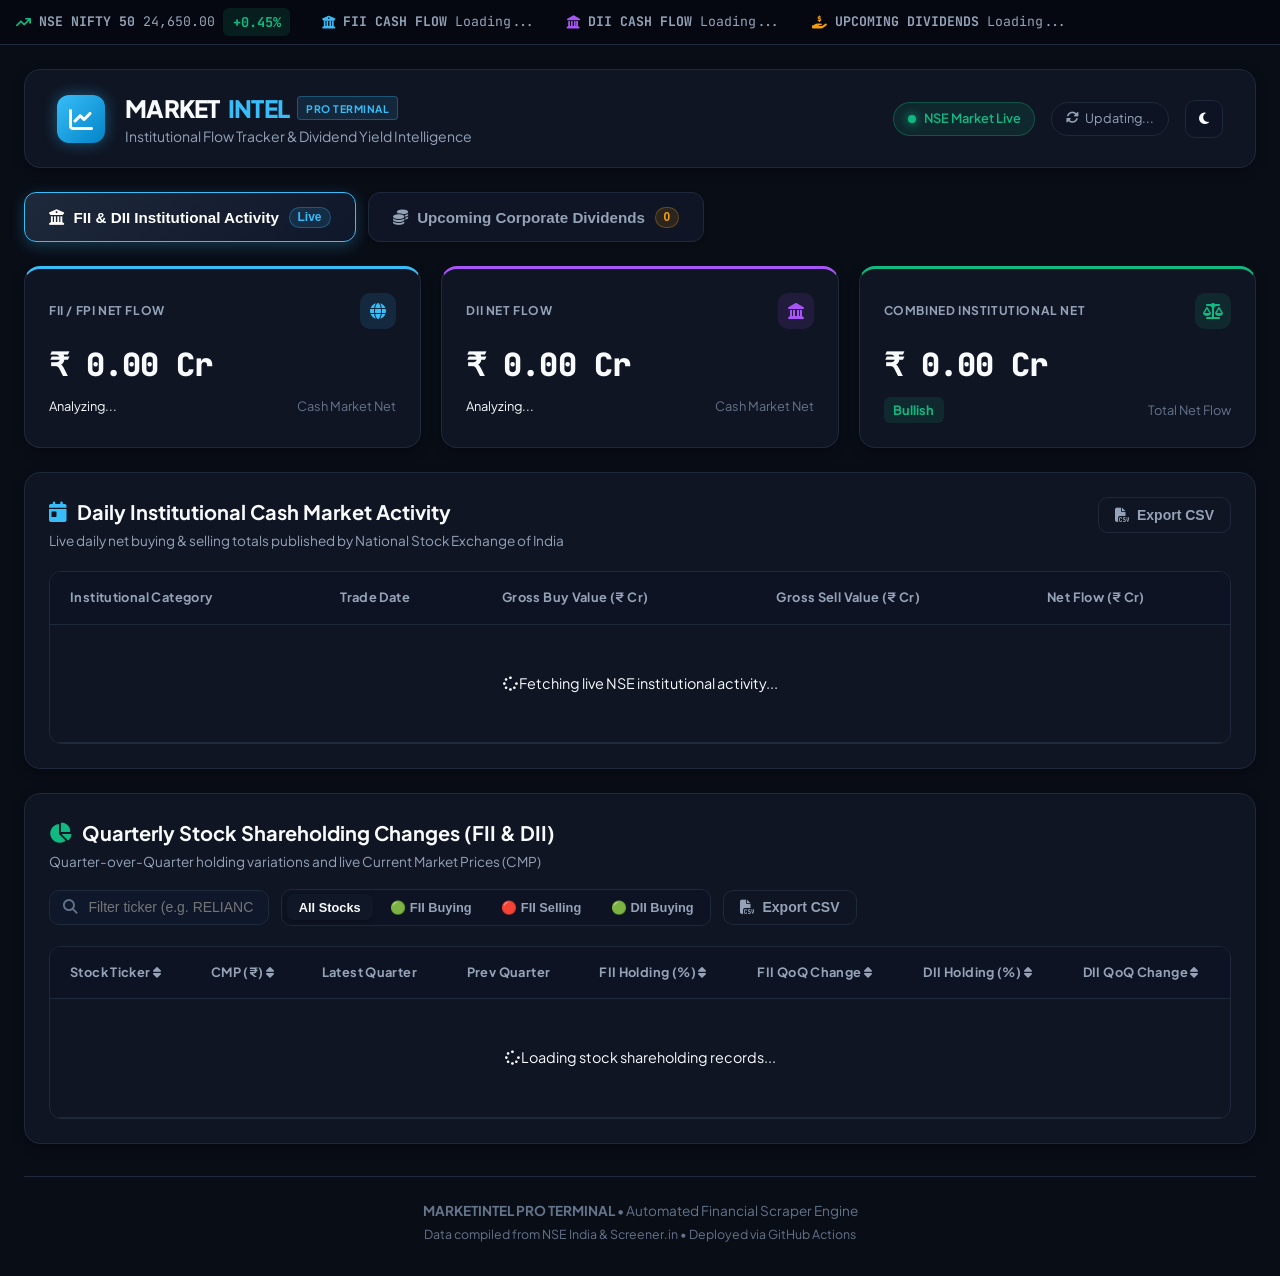
==== src/web/index.html @ 1857e396 "Initial commit: Indian Market Financial Intelligence Framework" ====
<!DOCTYPE html>
<html lang="en" data-theme="dark">
<head>
  <meta charset="UTF-8">
  <meta name="viewport" content="width=device-width, initial-scale=1.0">
  <title>Indian Market Intelligence | Professional Institutional & Dividend Terminal</title>
  <meta name="description" content="Institutional Market Flow (FII/DII) & Corporate Dividend Intelligence Platform for Indian Equities (NSE).">
  
  <!-- Premium Fonts: Plus Jakarta Sans & JetBrains Mono -->
  <link rel="preconnect" href="https://fonts.googleapis.com">
  <link rel="preconnect" href="https://fonts.gstatic.com" crossorigin>
  <link href="https://fonts.googleapis.com/css2?family=JetBrains+Mono:wght@400;500;600;700&family=Plus+Jakarta+Sans:wght@400;500;600;700;800&display=swap" rel="stylesheet">
  
  <!-- FontAwesome 6 Pro icons -->
  <link rel="stylesheet" href="https://cdnjs.cloudflare.com/ajax/libs/font-awesome/6.5.1/css/all.min.css">
  
  <link rel="stylesheet" href="styles.css">
</head>
<body>
  <div class="app-shell">
    
    <!-- Top Live Ticker Bar -->
    <div class="ticker-bar">
      <div class="ticker-content" id="ticker-marquee">
        <span class="ticker-item"><i class="fa-solid fa-arrow-trend-up text-emerald"></i> <strong>NSE NIFTY 50</strong> 24,650.00 <span class="badge-emerald">+0.45%</span></span>
        <span class="ticker-item"><i class="fa-solid fa-building-columns text-cyan"></i> <strong>FII CASH FLOW</strong> <span id="ticker-fii">Loading...</span></span>
        <span class="ticker-item"><i class="fa-solid fa-landmark text-purple"></i> <strong>DII CASH FLOW</strong> <span id="ticker-dii">Loading...</span></span>
        <span class="ticker-item"><i class="fa-solid fa-hand-holding-dollar text-amber"></i> <strong>UPCOMING DIVIDENDS</strong> <span id="ticker-div">Loading...</span></span>
      </div>
    </div>

    <!-- Main Navigation Header -->
    <header class="main-header">
      <div class="brand-section">
        <div class="brand-logo">
          <i class="fa-solid fa-chart-line"></i>
        </div>
        <div>
          <div class="brand-title">
            MARKET<span>INTEL</span>
            <span class="pro-tag">PRO TERMINAL</span>
          </div>
          <p class="brand-sub">Institutional Flow Tracker & Dividend Yield Intelligence</p>
        </div>
      </div>

      <div class="header-actions">
        <div class="status-indicator">
          <span class="pulse-dot"></span>
          <span id="market-status-text">NSE Market Live</span>
        </div>
        <div class="last-sync" id="last-sync-badge">
          <i class="fa-solid fa-rotate"></i> <span id="last-updated">Updating...</span>
        </div>
        <button class="theme-toggle-btn" onclick="toggleTheme()" title="Toggle Dark/Light Mode">
          <i class="fa-solid fa-moon" id="theme-icon"></i>
        </button>
      </div>
    </header>

    <!-- Navigation Tabs -->
    <nav class="nav-tabs">
      <button class="tab-btn active" id="tab-fii-btn" onclick="switchTab('fii')">
        <i class="fa-solid fa-building-columns"></i>
        <span>FII & DII Institutional Activity</span>
        <span class="tab-badge" id="fii-count-badge">Live</span>
      </button>
      <button class="tab-btn" id="tab-div-btn" onclick="switchTab('dividends')">
        <i class="fa-solid fa-coins"></i>
        <span>Upcoming Corporate Dividends</span>
        <span class="tab-badge badge-amber" id="div-count-badge">0</span>
      </button>
    </nav>

    <!-- TAB 1: FII & DII INSTITUTIONAL ACTIVITY -->
    <main id="tab-fii" class="tab-pane active">
      
      <!-- Metrics Overview Cards -->
      <section class="metrics-row">
        <div class="pro-card metric-card border-cyan">
          <div class="metric-head">
            <span class="metric-label">FII / FPI NET FLOW</span>
            <div class="icon-circle icon-cyan"><i class="fa-solid fa-globe"></i></div>
          </div>
          <div class="metric-amount" id="fii-net-val">₹ 0.00 Cr</div>
          <div class="metric-footer">
            <span class="sentiment-tag" id="fii-sentiment">Analyzing...</span>
            <span class="text-muted">Cash Market Net</span>
          </div>
        </div>

        <div class="pro-card metric-card border-purple">
          <div class="metric-head">
            <span class="metric-label">DII NET FLOW</span>
            <div class="icon-circle icon-purple"><i class="fa-solid fa-landmark"></i></div>
          </div>
          <div class="metric-amount" id="dii-net-val">₹ 0.00 Cr</div>
          <div class="metric-footer">
            <span class="sentiment-tag" id="dii-sentiment">Analyzing...</span>
            <span class="text-muted">Cash Market Net</span>
          </div>
        </div>

        <div class="pro-card metric-card border-emerald">
          <div class="metric-head">
            <span class="metric-label">COMBINED INSTITUTIONAL NET</span>
            <div class="icon-circle icon-emerald"><i class="fa-solid fa-scale-balanced"></i></div>
          </div>
          <div class="metric-amount" id="total-flow-val">₹ 0.00 Cr</div>
          <div class="metric-footer">
            <span class="sentiment-badge" id="market-sentiment-badge">Bullish</span>
            <span class="text-muted">Total Net Flow</span>
          </div>
        </div>
      </section>

      <!-- Daily Activity Table Card -->
      <section class="pro-card section-card">
        <div class="card-header">
          <div>
            <h2 class="card-title"><i class="fa-solid fa-calendar-day text-cyan"></i> Daily Institutional Cash Market Activity</h2>
            <p class="card-subtitle">Live daily net buying & selling totals published by National Stock Exchange of India</p>
          </div>
          <button class="btn btn-outline" onclick="exportTableToCSV('daily-table', 'daily_fii_dii_flows.csv')">
            <i class="fa-solid fa-file-csv"></i> Export CSV
          </button>
        </div>
        <div class="table-container">
          <table id="daily-table" class="pro-table">
            <thead>
              <tr>
                <th>Institutional Category</th>
                <th>Trade Date</th>
                <th>Gross Buy Value (₹ Cr)</th>
                <th>Gross Sell Value (₹ Cr)</th>
                <th>Net Flow (₹ Cr)</th>
              </tr>
            </thead>
            <tbody id="daily-table-body">
              <tr><td colspan="5" class="loading-state"><i class="fa-solid fa-spinner fa-spin"></i> Fetching live NSE institutional activity...</td></tr>
            </tbody>
          </table>
        </div>
      </section>

      <!-- Stock Shareholding QoQ Table Card -->
      <section class="pro-card section-card">
        <div class="card-header flex-header">
          <div>
            <h2 class="card-title"><i class="fa-solid fa-chart-pie text-emerald"></i> Quarterly Stock Shareholding Changes (FII & DII)</h2>
            <p class="card-subtitle">Quarter-over-Quarter holding variations and live Current Market Prices (CMP)</p>
          </div>
          
          <div class="toolbar-group">
            <div class="search-input-wrapper">
              <i class="fa-solid fa-magnifying-glass search-icon"></i>
              <input type="text" id="stock-search-input" placeholder="Filter ticker (e.g. RELIANCE, TCS)..." onkeyup="filterStockTable()">
            </div>
            
            <div class="pill-group">
              <button class="pill-btn active" id="filter-all-btn" onclick="setStockFilter('all')">All Stocks</button>
              <button class="pill-btn" id="filter-fii-buy-btn" onclick="setStockFilter('fii-buy')">🟢 FII Buying</button>
              <button class="pill-btn" id="filter-fii-sell-btn" onclick="setStockFilter('fii-sell')">🔴 FII Selling</button>
              <button class="pill-btn" id="filter-dii-buy-btn" onclick="setStockFilter('dii-buy')">🟢 DII Buying</button>
            </div>

            <button class="btn btn-outline" onclick="exportTableToCSV('stocks-table', 'fii_dii_stock_holdings.csv')">
              <i class="fa-solid fa-file-csv"></i> Export CSV
            </button>
          </div>
        </div>

        <div class="table-container">
          <table id="stocks-table" class="pro-table">
            <thead>
              <tr>
                <th onclick="sortStockTable('Stock')">Stock Ticker <i class="fa-solid fa-sort"></i></th>
                <th onclick="sortStockTable('CMP')">CMP (₹) <i class="fa-solid fa-sort"></i></th>
                <th>Latest Quarter</th>
                <th>Prev Quarter</th>
                <th onclick="sortStockTable('FII (%)')">FII Holding (%) <i class="fa-solid fa-sort"></i></th>
                <th onclick="sortStockTable('FII QoQ Change (%)')">FII QoQ Change <i class="fa-solid fa-sort"></i></th>
                <th onclick="sortStockTable('DII (%)')">DII Holding (%) <i class="fa-solid fa-sort"></i></th>
                <th onclick="sortStockTable('DII QoQ Change (%)')">DII QoQ Change <i class="fa-solid fa-sort"></i></th>
              </tr>
            </thead>
            <tbody id="stocks-table-body">
              <tr><td colspan="8" class="loading-state"><i class="fa-solid fa-spinner fa-spin"></i> Loading stock shareholding records...</td></tr>
            </tbody>
          </table>
        </div>
      </section>
    </main>

    <!-- TAB 2: UPCOMING DIVIDENDS -->
    <main id="tab-dividends" class="tab-pane">
      
      <!-- Metrics Row -->
      <section class="metrics-row">
        <div class="pro-card metric-card border-amber">
          <div class="metric-head">
            <span class="metric-label">UPCOMING DIVIDEND ACTIONS</span>
            <div class="icon-circle icon-amber"><i class="fa-solid fa-calendar-check"></i></div>
          </div>
          <div class="metric-amount" id="div-count-val">0</div>
          <div class="metric-footer">
            <span class="text-muted">Corporate Announcements</span>
          </div>
        </div>

        <div class="pro-card metric-card border-cyan">
          <div class="metric-head">
            <span class="metric-label">MAX DIVIDEND PAYOUT</span>
            <div class="icon-circle icon-cyan"><i class="fa-solid fa-sack-dollar"></i></div>
          </div>
          <div class="metric-amount" id="div-max-val">₹ 0.00</div>
          <div class="metric-footer">
            <span class="text-muted">Highest Dividend Per Share</span>
          </div>
        </div>

        <div class="pro-card metric-card border-emerald">
          <div class="metric-head">
            <span class="metric-label">MAX ESTIMATED EARNING</span>
            <div class="icon-circle icon-emerald"><i class="fa-solid fa-piggy-bank"></i></div>
          </div>
          <div class="metric-amount" id="div-top-calc-val">₹ 0.00</div>
          <div class="metric-footer">
            <span class="text-muted" id="div-top-calc-sub">Based on ₹1,00,000 capital</span>
          </div>
        </div>
      </section>

      <!-- Calculator Controls Panel -->
      <section class="pro-card calculator-panel">
        <div class="calc-header">
          <div>
            <h3 class="calc-title"><i class="fa-solid fa-calculator text-amber"></i> Interactive Dividend Yield Earnings Calculator</h3>
            <p class="calc-sub">Simulate estimated dividend cash returns based on your capital allocation</p>
          </div>
          <div class="quick-preset-btns">
            <span class="preset-label">Quick Capital Presets:</span>
            <button class="btn btn-sm btn-preset" onclick="setCapitalPreset(50000)">₹50K</button>
            <button class="btn btn-sm btn-preset active" onclick="setCapitalPreset(100000)">₹1 Lakh</button>
            <button class="btn btn-sm btn-preset" onclick="setCapitalPreset(500000)">₹5 Lakhs</button>
            <button class="btn btn-sm btn-preset" onclick="setCapitalPreset(1000000)">₹10 Lakhs</button>
          </div>
        </div>

        <div class="calc-inputs-grid">
          <div class="form-group">
            <label for="div-search-input"><i class="fa-solid fa-magnifying-glass"></i> Filter Ticker Symbol</label>
            <input type="text" id="div-search-input" class="form-control" placeholder="Search symbol (e.g. SBIN, TCS)..." onkeyup="renderDividendsTable()">
          </div>

          <div class="form-group">
            <label for="div-investment-input"><i class="fa-solid fa-indian-rupee-sign"></i> Capital Allocation (₹)</label>
            <input type="number" id="div-investment-input" class="form-control font-mono" value="100000" step="10000" min="1000" onchange="renderDividendsTable()" onkeyup="renderDividendsTable()">
          </div>
        </div>
      </section>

      <!-- Dividends Table Section -->
      <section class="pro-card section-card">
        <div class="card-header">
          <div>
            <h2 class="card-title"><i class="fa-solid fa-hand-holding-dollar text-amber"></i> Corporate Dividend Schedule</h2>
            <p class="card-subtitle">Ex-Dividend dates, declared payout per share, CMP, and calculated income</p>
          </div>
          <button class="btn btn-outline" onclick="exportTableToCSV('dividends-table', 'upcoming_dividends_schedule.csv')">
            <i class="fa-solid fa-file-csv"></i> Export CSV
          </button>
        </div>
        <div class="table-container">
          <table id="dividends-table" class="pro-table">
            <thead>
              <tr>
                <th onclick="sortDividendsTable('stock')">Stock Ticker <i class="fa-solid fa-sort"></i></th>
                <th onclick="sortDividendsTable('dividentex date')">Ex-Dividend Date <i class="fa-solid fa-sort"></i></th>
                <th onclick="sortDividendsTable('CMP')">CMP (₹) <i class="fa-solid fa-sort"></i></th>
                <th onclick="sortDividendsTable('Divident per share')">Dividend / Share (₹) <i class="fa-solid fa-sort"></i></th>
                <th onclick="sortDividendsTable('calculated_div')">Est. Cash Return (₹) <i class="fa-solid fa-sort"></i></th>
              </tr>
            </thead>
            <tbody id="dividends-table-body">
              <tr><td colspan="5" class="loading-state"><i class="fa-solid fa-spinner fa-spin"></i> Loading dividend schedule...</td></tr>
            </tbody>
          </table>
        </div>
      </section>
    </main>

    <!-- Footer -->
    <footer class="pro-footer">
      <div class="footer-content">
        <p><strong>MARKETINTEL PRO TERMINAL</strong> • Automated Financial Scraper Engine</p>
        <p class="footer-sub">Data compiled from NSE India & Screener.in • Deployed via GitHub Actions</p>
      </div>
    </footer>
  </div>

  <script src="app.js"></script>
</body>
</html>
---- src/web/styles.css ----
/* 
 * MARKETINTEL PRO TERMINAL - Professional Financial Dashboard Stylesheet
 * Supports Dark (default) & Light Theme via CSS Variables
 */

:root {
  /* Color Palette - Dark Mode Defaults */
  --bg-app: #090d16;
  --bg-card: rgba(18, 25, 41, 0.75);
  --bg-card-hover: rgba(26, 36, 59, 0.85);
  --bg-table-header: #0d1322;
  --bg-input: #0f172a;
  --border-color: #1e293b;
  --border-color-hover: #334155;

  --text-primary: #f8fafc;
  --text-secondary: #94a3b8;
  --text-muted: #64748b;

  --accent-cyan: #38bdf8;
  --accent-cyan-bg: rgba(56, 189, 248, 0.12);
  --accent-emerald: #10b981;
  --accent-emerald-bg: rgba(16, 185, 129, 0.12);
  --accent-rose: #f43f5e;
  --accent-rose-bg: rgba(244, 63, 94, 0.12);
  --accent-amber: #f59e0b;
  --accent-amber-bg: rgba(245, 158, 11, 0.12);
  --accent-purple: #a855f7;
  --accent-purple-bg: rgba(168, 85, 247, 0.12);

  --font-main: 'Plus Jakarta Sans', -apple-system, system-ui, sans-serif;
  --font-mono: 'JetBrains Mono', monospace;

  --shadow-sm: 0 2px 4px rgba(0, 0, 0, 0.2);
  --shadow-md: 0 4px 12px rgba(0, 0, 0, 0.3);
  --shadow-lg: 0 10px 25px rgba(0, 0, 0, 0.4);
}

[data-theme="light"] {
  --bg-app: #f1f5f9;
  --bg-card: #ffffff;
  --bg-card-hover: #f8fafc;
  --bg-table-header: #e2e8f0;
  --bg-input: #ffffff;
  --border-color: #cbd5e1;
  --border-color-hover: #94a3b8;

  --text-primary: #0f172a;
  --text-secondary: #475569;
  --text-muted: #64748b;

  --shadow-sm: 0 2px 4px rgba(0, 0, 0, 0.05);
  --shadow-md: 0 4px 12px rgba(0, 0, 0, 0.08);
  --shadow-lg: 0 10px 25px rgba(0, 0, 0, 0.12);
}

/* Global Reset */
* {
  box-sizing: border-box;
  margin: 0;
  padding: 0;
}

body {
  font-family: var(--font-main);
  background-color: var(--bg-app);
  color: var(--text-primary);
  line-height: 1.5;
  min-height: 100vh;
  transition: background-color 0.3s ease, color 0.3s ease;
  -webkit-font-smoothing: antialiased;
}

.app-shell {
  max-width: 1440px;
  margin: 0 auto;
  padding: 0 1.5rem 2rem 1.5rem;
}

/* Typography Utilities */
.font-mono {
  font-family: var(--font-mono);
}

.text-cyan { color: var(--accent-cyan) !important; }
.text-emerald { color: var(--accent-emerald) !important; }
.text-rose { color: var(--accent-rose) !important; }
.text-amber { color: var(--accent-amber) !important; }
.text-purple { color: var(--accent-purple) !important; }
.text-muted { color: var(--text-muted) !important; }

/* Ticker Bar */
.ticker-bar {
  background: #050810;
  border-bottom: 1px solid var(--border-color);
  padding: 0.5rem 1rem;
  margin: 0 -1.5rem 1.5rem -1.5rem;
  overflow: hidden;
  white-space: nowrap;
}

.ticker-content {
  display: flex;
  gap: 2rem;
  font-size: 0.825rem;
  font-family: var(--font-mono);
  color: var(--text-secondary);
}

.ticker-item {
  display: inline-flex;
  align-items: center;
  gap: 0.5rem;
}

/* Main Header */
.main-header {
  display: flex;
  justify-content: space-between;
  align-items: center;
  background: var(--bg-card);
  backdrop-filter: blur(16px);
  border: 1px solid var(--border-color);
  padding: 1.25rem 2rem;
  border-radius: 16px;
  margin-bottom: 1.5rem;
  box-shadow: var(--shadow-md);
}

.brand-section {
  display: flex;
  align-items: center;
  gap: 1.25rem;
}

.brand-logo {
  width: 48px;
  height: 48px;
  background: linear-gradient(135deg, var(--accent-cyan) 0%, #0284c7 100%);
  border-radius: 12px;
  display: flex;
  align-items: center;
  justify-content: center;
  font-size: 1.5rem;
  color: #ffffff;
  box-shadow: 0 0 15px rgba(56, 189, 248, 0.4);
}

.brand-title {
  font-size: 1.5rem;
  font-weight: 800;
  color: var(--text-primary);
  letter-spacing: -0.03em;
  display: flex;
  align-items: center;
  gap: 0.5rem;
}

.brand-title span {
  color: var(--accent-cyan);
}

.pro-tag {
  font-size: 0.65rem;
  font-weight: 700;
  background: var(--accent-cyan-bg);
  color: var(--accent-cyan);
  padding: 0.2rem 0.5rem;
  border-radius: 4px;
  border: 1px solid rgba(56, 189, 248, 0.3);
  letter-spacing: 0.05em;
}

.brand-sub {
  font-size: 0.875rem;
  color: var(--text-secondary);
}

.header-actions {
  display: flex;
  align-items: center;
  gap: 1rem;
}

.status-indicator {
  display: flex;
  align-items: center;
  gap: 0.5rem;
  background: var(--accent-emerald-bg);
  color: var(--accent-emerald);
  padding: 0.4rem 0.85rem;
  border-radius: 20px;
  font-size: 0.8rem;
  font-weight: 600;
  border: 1px solid rgba(16, 185, 129, 0.3);
}

.pulse-dot {
  width: 8px;
  height: 8px;
  background-color: var(--accent-emerald);
  border-radius: 50%;
  box-shadow: 0 0 10px var(--accent-emerald);
  animation: pulse 2s infinite;
}

@keyframes pulse {
  0% { transform: scale(0.95); box-shadow: 0 0 0 0 rgba(16, 185, 129, 0.7); }
  70% { transform: scale(1); box-shadow: 0 0 0 8px rgba(16, 185, 129, 0); }
  100% { transform: scale(0.95); box-shadow: 0 0 0 0 rgba(16, 185, 129, 0); }
}

.last-sync {
  font-size: 0.8rem;
  color: var(--text-secondary);
  background: var(--bg-table-header);
  padding: 0.4rem 0.85rem;
  border-radius: 20px;
  border: 1px solid var(--border-color);
  display: flex;
  align-items: center;
  gap: 0.4rem;
}

.theme-toggle-btn {
  background: var(--bg-table-header);
  border: 1px solid var(--border-color);
  color: var(--text-primary);
  width: 38px;
  height: 38px;
  border-radius: 10px;
  cursor: pointer;
  display: flex;
  align-items: center;
  justify-content: center;
  transition: all 0.2s;
}

.theme-toggle-btn:hover {
  border-color: var(--accent-cyan);
  color: var(--accent-cyan);
}

/* Nav Tabs */
.nav-tabs {
  display: flex;
  gap: 0.75rem;
  margin-bottom: 1.5rem;
}

.tab-btn {
  background: var(--bg-card);
  border: 1px solid var(--border-color);
  color: var(--text-secondary);
  padding: 0.85rem 1.5rem;
  font-size: 0.95rem;
  font-weight: 600;
  border-radius: 12px;
  cursor: pointer;
  transition: all 0.2s cubic-bezier(0.4, 0, 0.2, 1);
  display: flex;
  align-items: center;
  gap: 0.6rem;
  box-shadow: var(--shadow-sm);
}

.tab-btn:hover {
  color: var(--text-primary);
  background: var(--bg-card-hover);
  border-color: var(--border-color-hover);
}

.tab-btn.active {
  color: #ffffff;
  background: linear-gradient(135deg, #1e293b 0%, #0f172a 100%);
  border-color: var(--accent-cyan);
  box-shadow: 0 4px 15px rgba(56, 189, 248, 0.25);
}

.tab-badge {
  font-size: 0.75rem;
  padding: 0.15rem 0.5rem;
  border-radius: 12px;
  background: var(--accent-cyan-bg);
  color: var(--accent-cyan);
  border: 1px solid rgba(56, 189, 248, 0.3);
}

.badge-amber {
  background: var(--accent-amber-bg);
  color: var(--accent-amber);
  border-color: rgba(245, 158, 11, 0.3);
}

/* Tab Panes */
.tab-pane {
  display: none;
}

.tab-pane.active {
  display: block;
  animation: fadeIn 0.3s ease;
}

@keyframes fadeIn {
  from { opacity: 0; transform: translateY(6px); }
  to { opacity: 1; transform: translateY(0); }
}

/* Cards & Layout */
.pro-card {
  background: var(--bg-card);
  backdrop-filter: blur(16px);
  border: 1px solid var(--border-color);
  border-radius: 16px;
  padding: 1.5rem;
  box-shadow: var(--shadow-md);
  transition: all 0.2s ease;
}

.pro-card:hover {
  border-color: var(--border-color-hover);
}

.metrics-row {
  display: grid;
  grid-template-columns: repeat(auto-fit, minmax(300px, 1fr));
  gap: 1.25rem;
  margin-bottom: 1.5rem;
}

.metric-card {
  position: relative;
  overflow: hidden;
}

.border-cyan { border-top: 3px solid var(--accent-cyan); }
.border-purple { border-top: 3px solid var(--accent-purple); }
.border-emerald { border-top: 3px solid var(--accent-emerald); }
.border-amber { border-top: 3px solid var(--accent-amber); }

.metric-head {
  display: flex;
  justify-content: space-between;
  align-items: center;
  margin-bottom: 0.75rem;
}

.metric-label {
  font-size: 0.75rem;
  font-weight: 700;
  color: var(--text-secondary);
  letter-spacing: 0.05em;
}

.icon-circle {
  width: 36px;
  height: 36px;
  border-radius: 10px;
  display: flex;
  align-items: center;
  justify-content: center;
  font-size: 1rem;
}

.icon-cyan { background: var(--accent-cyan-bg); color: var(--accent-cyan); }
.icon-purple { background: var(--accent-purple-bg); color: var(--accent-purple); }
.icon-emerald { background: var(--accent-emerald-bg); color: var(--accent-emerald); }
.icon-amber { background: var(--accent-amber-bg); color: var(--accent-amber); }

.metric-amount {
  font-size: 2rem;
  font-weight: 800;
  font-family: var(--font-mono);
  color: var(--text-primary);
  margin-bottom: 0.5rem;
  letter-spacing: -0.03em;
}

.metric-footer {
  display: flex;
  align-items: center;
  justify-content: space-between;
  font-size: 0.8rem;
}

.sentiment-badge {
  background: var(--accent-emerald-bg);
  color: var(--accent-emerald);
  padding: 0.2rem 0.6rem;
  border-radius: 6px;
  font-weight: 700;
}

/* Section Cards */
.section-card {
  margin-bottom: 1.5rem;
}

.card-header {
  display: flex;
  justify-content: space-between;
  align-items: flex-start;
  margin-bottom: 1.25rem;
  gap: 1rem;
}

.flex-header {
  flex-wrap: wrap;
}

.card-title {
  font-size: 1.25rem;
  font-weight: 700;
  color: var(--text-primary);
  display: flex;
  align-items: center;
  gap: 0.6rem;
  margin-bottom: 0.25rem;
}

.card-subtitle {
  font-size: 0.85rem;
  color: var(--text-secondary);
}

/* Toolbar & Form Controls */
.toolbar-group {
  display: flex;
  align-items: center;
  gap: 0.75rem;
  flex-wrap: wrap;
}

.search-input-wrapper {
  position: relative;
  display: flex;
  align-items: center;
}

.search-icon {
  position: absolute;
  left: 0.85rem;
  color: var(--text-muted);
  font-size: 0.9rem;
}

.search-input-wrapper input {
  background: var(--bg-input);
  border: 1px solid var(--border-color);
  color: var(--text-primary);
  padding: 0.55rem 0.85rem 0.55rem 2.4rem;
  border-radius: 10px;
  font-size: 0.875rem;
  outline: none;
  width: 220px;
  transition: all 0.2s;
}

.search-input-wrapper input:focus {
  border-color: var(--accent-cyan);
  box-shadow: 0 0 0 3px var(--accent-cyan-bg);
  width: 260px;
}

.pill-group {
  display: flex;
  gap: 0.35rem;
  background: var(--bg-table-header);
  padding: 0.3rem;
  border-radius: 10px;
  border: 1px solid var(--border-color);
}

.pill-btn {
  background: transparent;
  border: none;
  color: var(--text-secondary);
  padding: 0.35rem 0.75rem;
  font-size: 0.8rem;
  font-weight: 600;
  border-radius: 7px;
  cursor: pointer;
  transition: all 0.2s;
}

.pill-btn.active {
  background: var(--bg-card);
  color: var(--text-primary);
  box-shadow: var(--shadow-sm);
}

/* Buttons */
.btn {
  padding: 0.55rem 1rem;
  border-radius: 10px;
  font-size: 0.875rem;
  font-weight: 600;
  cursor: pointer;
  transition: all 0.2s;
  display: inline-flex;
  align-items: center;
  gap: 0.5rem;
  border: none;
}

.btn-outline {
  background: transparent;
  border: 1px solid var(--border-color);
  color: var(--text-secondary);
}

.btn-outline:hover {
  background: var(--bg-table-header);
  color: var(--text-primary);
  border-color: var(--border-color-hover);
}

.btn-preset {
  background: var(--bg-table-header);
  border: 1px solid var(--border-color);
  color: var(--text-secondary);
  font-size: 0.8rem;
  padding: 0.3rem 0.75rem;
}

.btn-preset.active {
  background: var(--accent-amber-bg);
  color: var(--accent-amber);
  border-color: rgba(245, 158, 11, 0.4);
}

/* Calculator Panel */
.calculator-panel {
  margin-bottom: 1.5rem;
  border-left: 4px solid var(--accent-amber);
}

.calc-header {
  display: flex;
  justify-content: space-between;
  align-items: center;
  flex-wrap: wrap;
  gap: 1rem;
  margin-bottom: 1.25rem;
}

.calc-title {
  font-size: 1.15rem;
  font-weight: 700;
  color: var(--text-primary);
  display: flex;
  align-items: center;
  gap: 0.5rem;
}

.calc-sub {
  font-size: 0.85rem;
  color: var(--text-secondary);
}

.quick-preset-btns {
  display: flex;
  align-items: center;
  gap: 0.5rem;
}

.preset-label {
  font-size: 0.8rem;
  color: var(--text-muted);
  font-weight: 600;
}

.calc-inputs-grid {
  display: grid;
  grid-template-columns: repeat(auto-fit, minmax(260px, 1fr));
  gap: 1.25rem;
}

.form-group {
  display: flex;
  flex-direction: column;
  gap: 0.4rem;
}

.form-group label {
  font-size: 0.85rem;
  font-weight: 600;
  color: var(--text-secondary);
  display: flex;
  align-items: center;
  gap: 0.4rem;
}

.form-control {
  background: var(--bg-input);
  border: 1px solid var(--border-color);
  color: var(--text-primary);
  padding: 0.65rem 0.85rem;
  border-radius: 10px;
  font-size: 0.95rem;
  outline: none;
  transition: all 0.2s;
}

.form-control:focus {
  border-color: var(--accent-amber);
  box-shadow: 0 0 0 3px var(--accent-amber-bg);
}

/* Table Styles */
.table-container {
  overflow-x: auto;
  border-radius: 12px;
  border: 1px solid var(--border-color);
}

.pro-table {
  width: 100%;
  border-collapse: collapse;
  text-align: left;
  font-size: 0.9rem;
}

.pro-table th {
  background: var(--bg-table-header);
  color: var(--text-secondary);
  font-weight: 700;
  font-size: 0.8rem;
  letter-spacing: 0.03em;
  padding: 1rem 1.25rem;
  border-bottom: 1px solid var(--border-color);
  cursor: pointer;
  user-select: none;
  white-space: nowrap;
}

.pro-table th:hover {
  color: var(--text-primary);
}

.pro-table td {
  padding: 1rem 1.25rem;
  border-bottom: 1px solid var(--border-color);
  color: var(--text-primary);
  white-space: nowrap;
}

.pro-table tbody tr {
  transition: background-color 0.15s;
}

.pro-table tbody tr:hover {
  background-color: var(--bg-card-hover);
}

.loading-state {
  text-align: center;
  color: var(--text-muted);
  padding: 3rem !important;
}

/* Badges */
.badge-emerald {
  background: var(--accent-emerald-bg);
  color: var(--accent-emerald);
  padding: 0.25rem 0.6rem;
  border-radius: 6px;
  font-weight: 700;
  font-size: 0.85rem;
  font-family: var(--font-mono);
}

.badge-rose {
  background: var(--accent-rose-bg);
  color: var(--accent-rose);
  padding: 0.25rem 0.6rem;
  border-radius: 6px;
  font-weight: 700;
  font-size: 0.85rem;
  font-family: var(--font-mono);
}

.badge-neutral {
  color: var(--text-muted);
  font-family: var(--font-mono);
}

/* Footer */
.pro-footer {
  text-align: center;
  border-top: 1px solid var(--border-color);
  padding-top: 1.5rem;
  margin-top: 2rem;
  color: var(--text-muted);
  font-size: 0.85rem;
}

.footer-sub {
  font-size: 0.775rem;
  margin-top: 0.25rem;
}
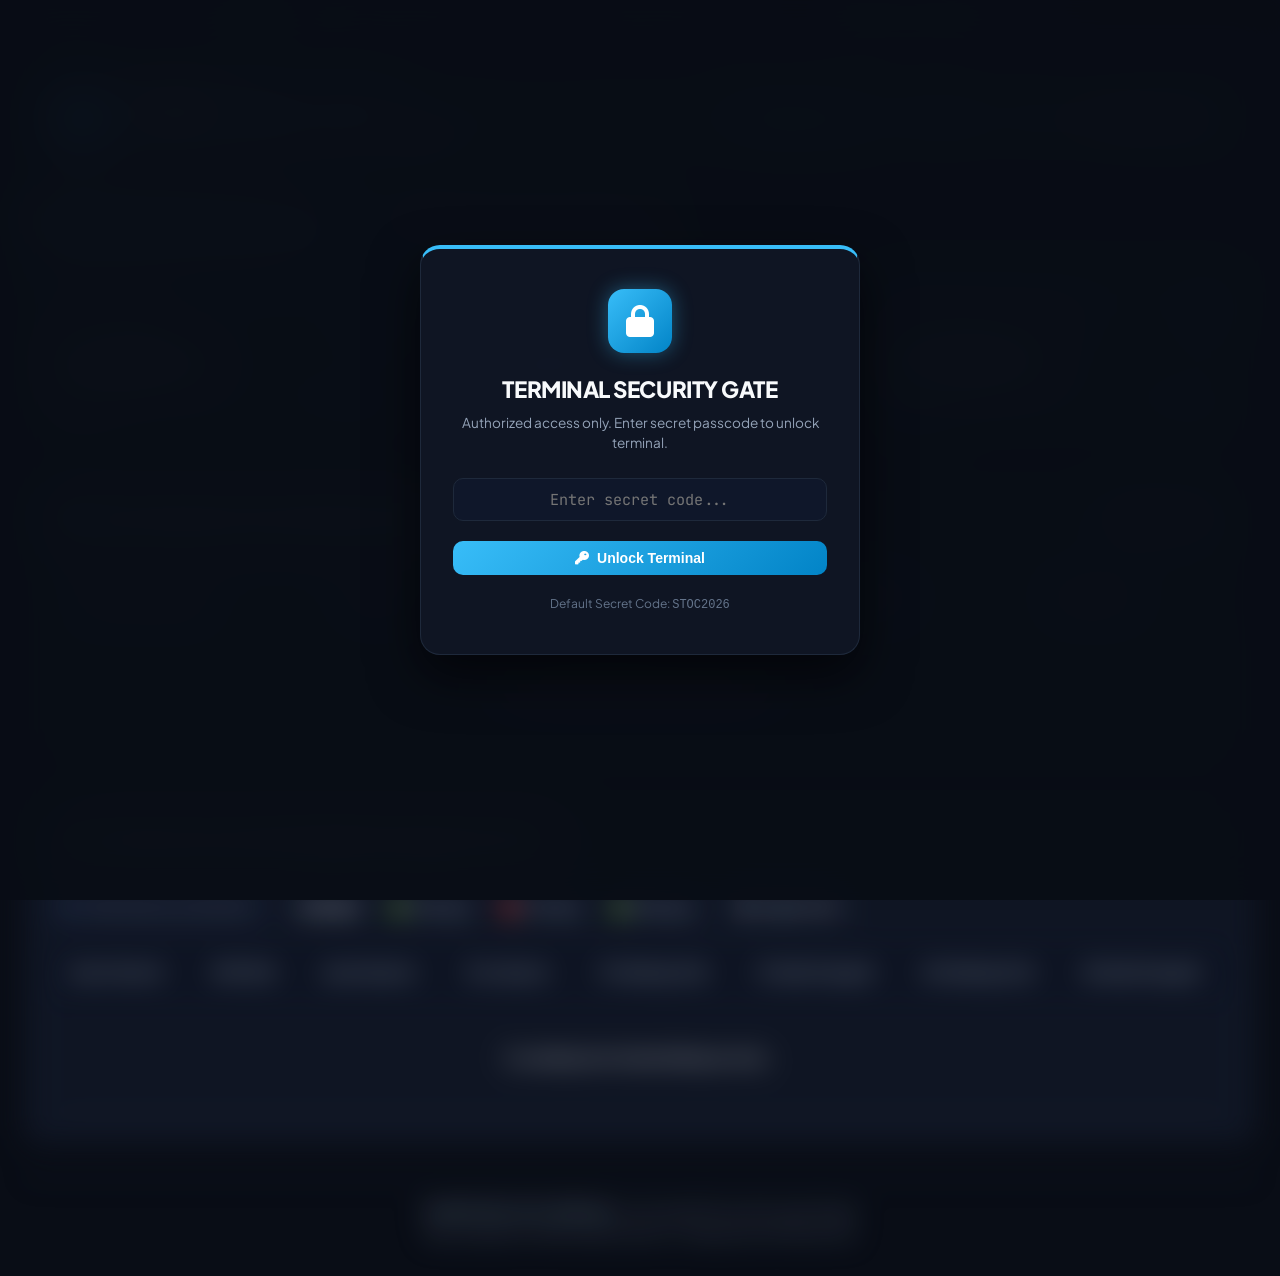
==== commit 3ec60230: "Add Security Gate passcode authentication to Streamlit & Web UI" ====
--- a/src/web/index.html
+++ b/src/web/index.html
@@ -3,23 +3,40 @@
 <head>
   <meta charset="UTF-8">
   <meta name="viewport" content="width=device-width, initial-scale=1.0">
-  <title>Indian Market Intelligence | Professional Institutional & Dividend Terminal</title>
+  <title>Indian Market Intelligence | Security Gate Terminal</title>
   <meta name="description" content="Institutional Market Flow (FII/DII) & Corporate Dividend Intelligence Platform for Indian Equities (NSE).">
   
-  <!-- Premium Fonts: Plus Jakarta Sans & JetBrains Mono -->
   <link rel="preconnect" href="https://fonts.googleapis.com">
   <link rel="preconnect" href="https://fonts.gstatic.com" crossorigin>
   <link href="https://fonts.googleapis.com/css2?family=JetBrains+Mono:wght@400;500;600;700&family=Plus+Jakarta+Sans:wght@400;500;600;700;800&display=swap" rel="stylesheet">
-  
-  <!-- FontAwesome 6 Pro icons -->
   <link rel="stylesheet" href="https://cdnjs.cloudflare.com/ajax/libs/font-awesome/6.5.1/css/all.min.css">
-  
   <link rel="stylesheet" href="styles.css">
 </head>
 <body>
-  <div class="app-shell">
-    
-    <!-- Top Live Ticker Bar -->
+
+  <!-- Security Passcode Overlay Gate -->
+  <div id="security-gate-overlay" class="security-overlay active">
+    <div class="security-modal">
+      <div class="security-icon">
+        <i class="fa-solid fa-lock"></i>
+      </div>
+      <h2>TERMINAL SECURITY GATE</h2>
+      <p class="security-sub">Authorized access only. Enter secret passcode to unlock terminal.</p>
+      
+      <form onsubmit="handlePasscodeSubmit(event)">
+        <div class="form-group margin-bottom-lg">
+          <input type="password" id="secret-passcode-input" class="form-control text-center font-mono" placeholder="Enter secret code..." required>
+        </div>
+        <div id="passcode-error-msg" class="error-badge hide">❌ Invalid secret code. Access denied.</div>
+        <button type="submit" class="btn btn-cyan btn-full">
+          <i class="fa-solid fa-key"></i> Unlock Terminal
+        </button>
+      </form>
+      <p class="passcode-hint">Default Secret Code: <code>STOC2026</code></p>
+    </div>
+  </div>
+
+  <div class="app-shell blur-protected" id="app-main-shell">
     <div class="ticker-bar">
       <div class="ticker-content" id="ticker-marquee">
         <span class="ticker-item"><i class="fa-solid fa-arrow-trend-up text-emerald"></i> <strong>NSE NIFTY 50</strong> 24,650.00 <span class="badge-emerald">+0.45%</span></span>
@@ -29,7 +46,6 @@
       </div>
     </div>
 
-    <!-- Main Navigation Header -->
     <header class="main-header">
       <div class="brand-section">
         <div class="brand-logo">
@@ -55,10 +71,12 @@
         <button class="theme-toggle-btn" onclick="toggleTheme()" title="Toggle Dark/Light Mode">
           <i class="fa-solid fa-moon" id="theme-icon"></i>
         </button>
+        <button class="btn btn-outline" onclick="lockTerminal()" title="Lock Terminal Session">
+          <i class="fa-solid fa-lock text-rose"></i> Lock Terminal
+        </button>
       </div>
     </header>
 
-    <!-- Navigation Tabs -->
     <nav class="nav-tabs">
       <button class="tab-btn active" id="tab-fii-btn" onclick="switchTab('fii')">
         <i class="fa-solid fa-building-columns"></i>
@@ -72,10 +90,7 @@
       </button>
     </nav>
 
-    <!-- TAB 1: FII & DII INSTITUTIONAL ACTIVITY -->
     <main id="tab-fii" class="tab-pane active">
-      
-      <!-- Metrics Overview Cards -->
       <section class="metrics-row">
         <div class="pro-card metric-card border-cyan">
           <div class="metric-head">
@@ -114,7 +129,6 @@
         </div>
       </section>
 
-      <!-- Daily Activity Table Card -->
       <section class="pro-card section-card">
         <div class="card-header">
           <div>
@@ -143,7 +157,6 @@
         </div>
       </section>
 
-      <!-- Stock Shareholding QoQ Table Card -->
       <section class="pro-card section-card">
         <div class="card-header flex-header">
           <div>
@@ -192,10 +205,7 @@
       </section>
     </main>
 
-    <!-- TAB 2: UPCOMING DIVIDENDS -->
     <main id="tab-dividends" class="tab-pane">
-      
-      <!-- Metrics Row -->
       <section class="metrics-row">
         <div class="pro-card metric-card border-amber">
           <div class="metric-head">
@@ -231,7 +241,6 @@
         </div>
       </section>
 
-      <!-- Calculator Controls Panel -->
       <section class="pro-card calculator-panel">
         <div class="calc-header">
           <div>
@@ -260,7 +269,6 @@
         </div>
       </section>
 
-      <!-- Dividends Table Section -->
       <section class="pro-card section-card">
         <div class="card-header">
           <div>
@@ -290,7 +298,6 @@
       </section>
     </main>
 
-    <!-- Footer -->
     <footer class="pro-footer">
       <div class="footer-content">
         <p><strong>MARKETINTEL PRO TERMINAL</strong> • Automated Financial Scraper Engine</p>
--- a/src/web/styles.css
+++ b/src/web/styles.css
@@ -1,10 +1,4 @@
-/* 
- * MARKETINTEL PRO TERMINAL - Professional Financial Dashboard Stylesheet
- * Supports Dark (default) & Light Theme via CSS Variables
- */
-
 :root {
-  /* Color Palette - Dark Mode Defaults */
   --bg-app: #090d16;
   --bg-card: rgba(18, 25, 41, 0.75);
   --bg-card-hover: rgba(26, 36, 59, 0.85);
@@ -54,7 +48,6 @@
   --shadow-lg: 0 10px 25px rgba(0, 0, 0, 0.12);
 }
 
-/* Global Reset */
 * {
   box-sizing: border-box;
   margin: 0;
@@ -71,13 +64,125 @@
   -webkit-font-smoothing: antialiased;
 }
 
+/* Security Overlay Gate */
+.security-overlay {
+  position: fixed;
+  top: 0;
+  left: 0;
+  width: 100vw;
+  height: 100vh;
+  background: rgba(9, 13, 22, 0.95);
+  backdrop-filter: blur(24px);
+  z-index: 9999;
+  display: flex;
+  align-items: center;
+  justify-content: center;
+  opacity: 0;
+  pointer-events: none;
+  transition: opacity 0.3s ease;
+}
+
+.security-overlay.active {
+  opacity: 1;
+  pointer-events: all;
+}
+
+.security-modal {
+  width: 90%;
+  max-width: 440px;
+  background: var(--bg-card);
+  border: 1px solid var(--border-color);
+  border-top: 4px solid var(--accent-cyan);
+  padding: 2.5rem 2rem;
+  border-radius: 20px;
+  box-shadow: 0 20px 50px rgba(0, 0, 0, 0.6);
+  text-align: center;
+}
+
+.security-icon {
+  width: 64px;
+  height: 64px;
+  background: linear-gradient(135deg, var(--accent-cyan) 0%, #0284c7 100%);
+  border-radius: 16px;
+  display: flex;
+  align-items: center;
+  justify-content: center;
+  font-size: 2rem;
+  color: #ffffff;
+  margin: 0 auto 1.25rem auto;
+  box-shadow: 0 0 20px rgba(56, 189, 248, 0.4);
+}
+
+.security-modal h2 {
+  font-size: 1.4rem;
+  font-weight: 800;
+  color: var(--text-primary);
+  margin-bottom: 0.4rem;
+  letter-spacing: -0.02em;
+}
+
+.security-sub {
+  font-size: 0.85rem;
+  color: var(--text-secondary);
+  margin-bottom: 1.5rem;
+}
+
+.error-badge {
+  background: var(--accent-rose-bg);
+  color: var(--accent-rose);
+  padding: 0.5rem;
+  border-radius: 8px;
+  font-size: 0.85rem;
+  font-weight: 600;
+  margin-bottom: 1rem;
+  border: 1px solid rgba(244, 63, 94, 0.3);
+}
+
+.hide { display: none !important; }
+
+.btn-cyan {
+  background: linear-gradient(135deg, var(--accent-cyan) 0%, #0284c7 100%);
+  color: #ffffff;
+  font-weight: 700;
+}
+
+.btn-cyan:hover {
+  box-shadow: 0 0 15px rgba(56, 189, 248, 0.4);
+}
+
+.btn-full {
+  width: 100%;
+  justify-content: center;
+  padding: 0.75rem;
+  font-size: 0.95rem;
+}
+
+.passcode-hint {
+  font-size: 0.75rem;
+  color: var(--text-muted);
+  margin-top: 1.25rem;
+}
+
+.text-center { text-align: center; }
+.margin-bottom-lg { margin-bottom: 1.25rem; }
+
+.blur-protected {
+  filter: blur(14px);
+  pointer-events: none;
+  transition: filter 0.3s ease;
+}
+
+.blur-protected.unlocked {
+  filter: none;
+  pointer-events: all;
+}
+
 .app-shell {
   max-width: 1440px;
   margin: 0 auto;
   padding: 0 1.5rem 2rem 1.5rem;
 }
 
-/* Typography Utilities */
 .font-mono {
   font-family: var(--font-mono);
 }
@@ -89,7 +194,6 @@
 .text-purple { color: var(--accent-purple) !important; }
 .text-muted { color: var(--text-muted) !important; }
 
-/* Ticker Bar */
 .ticker-bar {
   background: #050810;
   border-bottom: 1px solid var(--border-color);
@@ -113,7 +217,6 @@
   gap: 0.5rem;
 }
 
-/* Main Header */
 .main-header {
   display: flex;
   justify-content: space-between;
@@ -241,7 +344,6 @@
   color: var(--accent-cyan);
 }
 
-/* Nav Tabs */
 .nav-tabs {
   display: flex;
   gap: 0.75rem;
@@ -292,7 +394,6 @@
   border-color: rgba(245, 158, 11, 0.3);
 }
 
-/* Tab Panes */
 .tab-pane {
   display: none;
 }
@@ -307,7 +408,6 @@
   to { opacity: 1; transform: translateY(0); }
 }
 
-/* Cards & Layout */
 .pro-card {
   background: var(--bg-card);
   backdrop-filter: blur(16px);
@@ -392,7 +492,6 @@
   font-weight: 700;
 }
 
-/* Section Cards */
 .section-card {
   margin-bottom: 1.5rem;
 }
@@ -424,7 +523,6 @@
   color: var(--text-secondary);
 }
 
-/* Toolbar & Form Controls */
 .toolbar-group {
   display: flex;
   align-items: center;
@@ -490,7 +588,6 @@
   box-shadow: var(--shadow-sm);
 }
 
-/* Buttons */
 .btn {
   padding: 0.55rem 1rem;
   border-radius: 10px;
@@ -530,7 +627,6 @@
   border-color: rgba(245, 158, 11, 0.4);
 }
 
-/* Calculator Panel */
 .calculator-panel {
   margin-bottom: 1.5rem;
   border-left: 4px solid var(--accent-amber);
@@ -608,7 +704,6 @@
   box-shadow: 0 0 0 3px var(--accent-amber-bg);
 }
 
-/* Table Styles */
 .table-container {
   overflow-x: auto;
   border-radius: 12px;
@@ -660,7 +755,6 @@
   padding: 3rem !important;
 }
 
-/* Badges */
 .badge-emerald {
   background: var(--accent-emerald-bg);
   color: var(--accent-emerald);
@@ -686,7 +780,6 @@
   font-family: var(--font-mono);
 }
 
-/* Footer */
 .pro-footer {
   text-align: center;
   border-top: 1px solid var(--border-color);
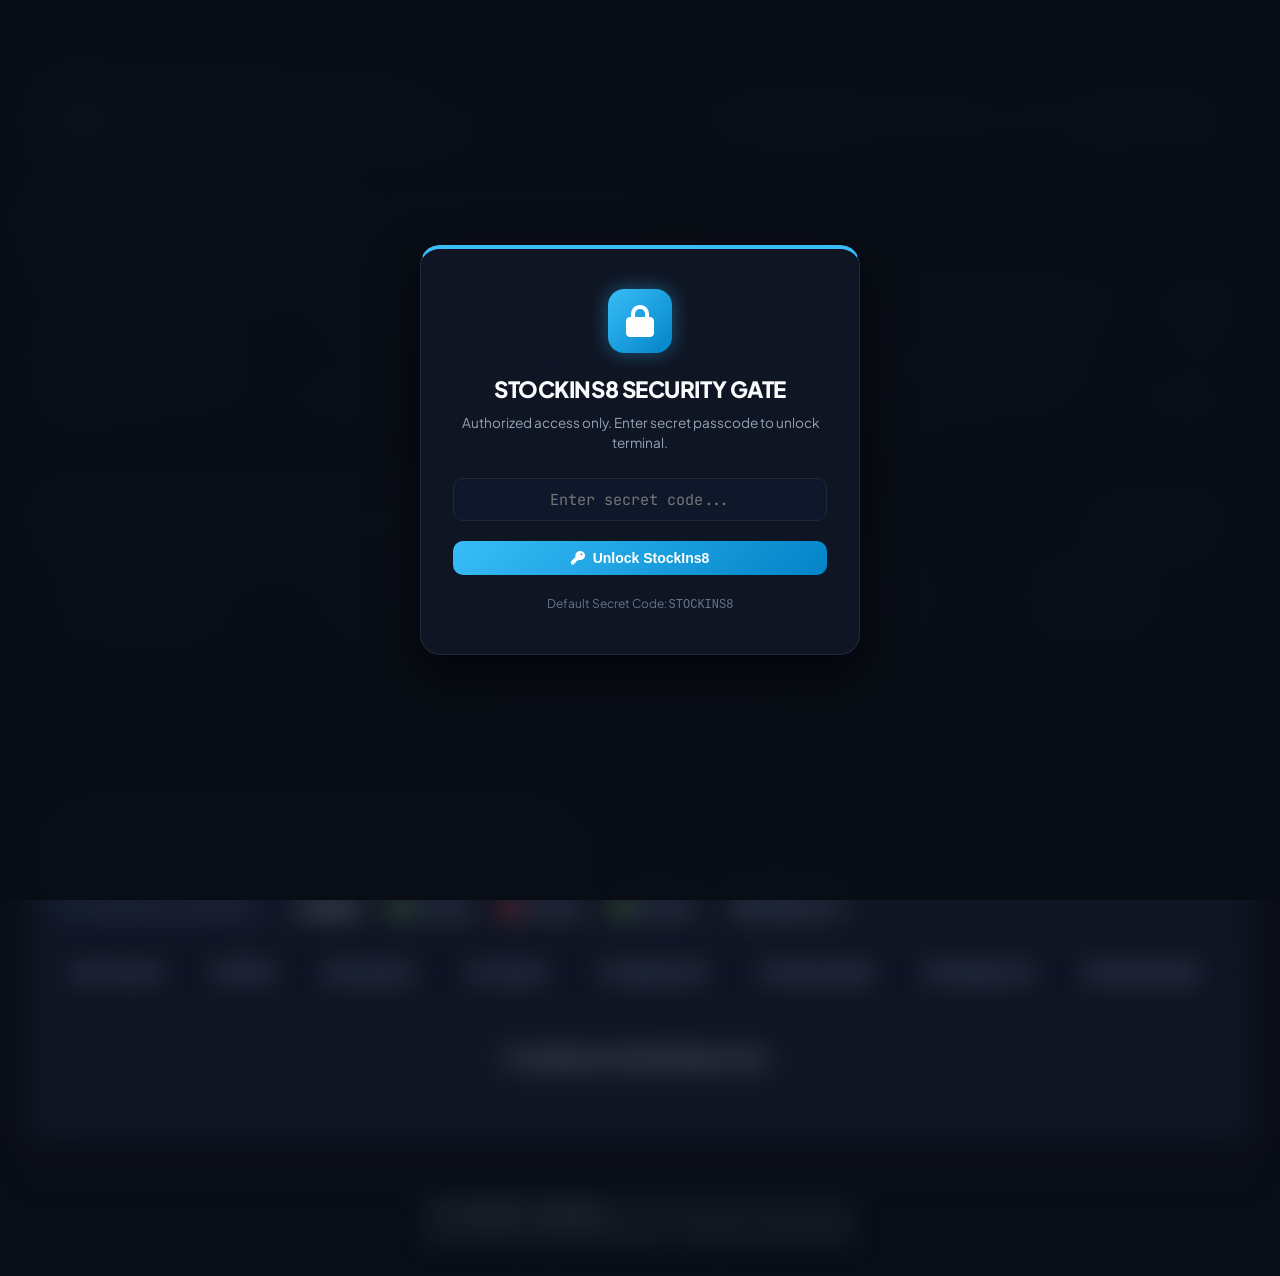
==== commit 56de820a: "Rename application to StockIns8" ====
--- a/src/web/index.html
+++ b/src/web/index.html
@@ -3,8 +3,8 @@
 <head>
   <meta charset="UTF-8">
   <meta name="viewport" content="width=device-width, initial-scale=1.0">
-  <title>Indian Market Intelligence | Security Gate Terminal</title>
-  <meta name="description" content="Institutional Market Flow (FII/DII) & Corporate Dividend Intelligence Platform for Indian Equities (NSE).">
+  <title>StockIns8 | Security Gate Pro Terminal</title>
+  <meta name="description" content="StockIns8 Institutional Market Flow (FII/DII) & Corporate Dividend Intelligence Platform for Indian Equities (NSE).">
   
   <link rel="preconnect" href="https://fonts.googleapis.com">
   <link rel="preconnect" href="https://fonts.gstatic.com" crossorigin>
@@ -20,7 +20,7 @@
       <div class="security-icon">
         <i class="fa-solid fa-lock"></i>
       </div>
-      <h2>TERMINAL SECURITY GATE</h2>
+      <h2>STOCKINS8 SECURITY GATE</h2>
       <p class="security-sub">Authorized access only. Enter secret passcode to unlock terminal.</p>
       
       <form onsubmit="handlePasscodeSubmit(event)">
@@ -29,10 +29,10 @@
         </div>
         <div id="passcode-error-msg" class="error-badge hide">❌ Invalid secret code. Access denied.</div>
         <button type="submit" class="btn btn-cyan btn-full">
-          <i class="fa-solid fa-key"></i> Unlock Terminal
+          <i class="fa-solid fa-key"></i> Unlock StockIns8
         </button>
       </form>
-      <p class="passcode-hint">Default Secret Code: <code>STOC2026</code></p>
+      <p class="passcode-hint">Default Secret Code: <code>STOCKINS8</code></p>
     </div>
   </div>
 
@@ -53,7 +53,7 @@
         </div>
         <div>
           <div class="brand-title">
-            MARKET<span>INTEL</span>
+            StockIns8<span>PRO</span>
             <span class="pro-tag">PRO TERMINAL</span>
           </div>
           <p class="brand-sub">Institutional Flow Tracker & Dividend Yield Intelligence</p>
@@ -300,7 +300,7 @@
 
     <footer class="pro-footer">
       <div class="footer-content">
-        <p><strong>MARKETINTEL PRO TERMINAL</strong> • Automated Financial Scraper Engine</p>
+        <p><strong>STOCKINS8 PRO TERMINAL</strong> • Automated Financial Scraper Engine</p>
         <p class="footer-sub">Data compiled from NSE India & Screener.in • Deployed via GitHub Actions</p>
       </div>
     </footer>
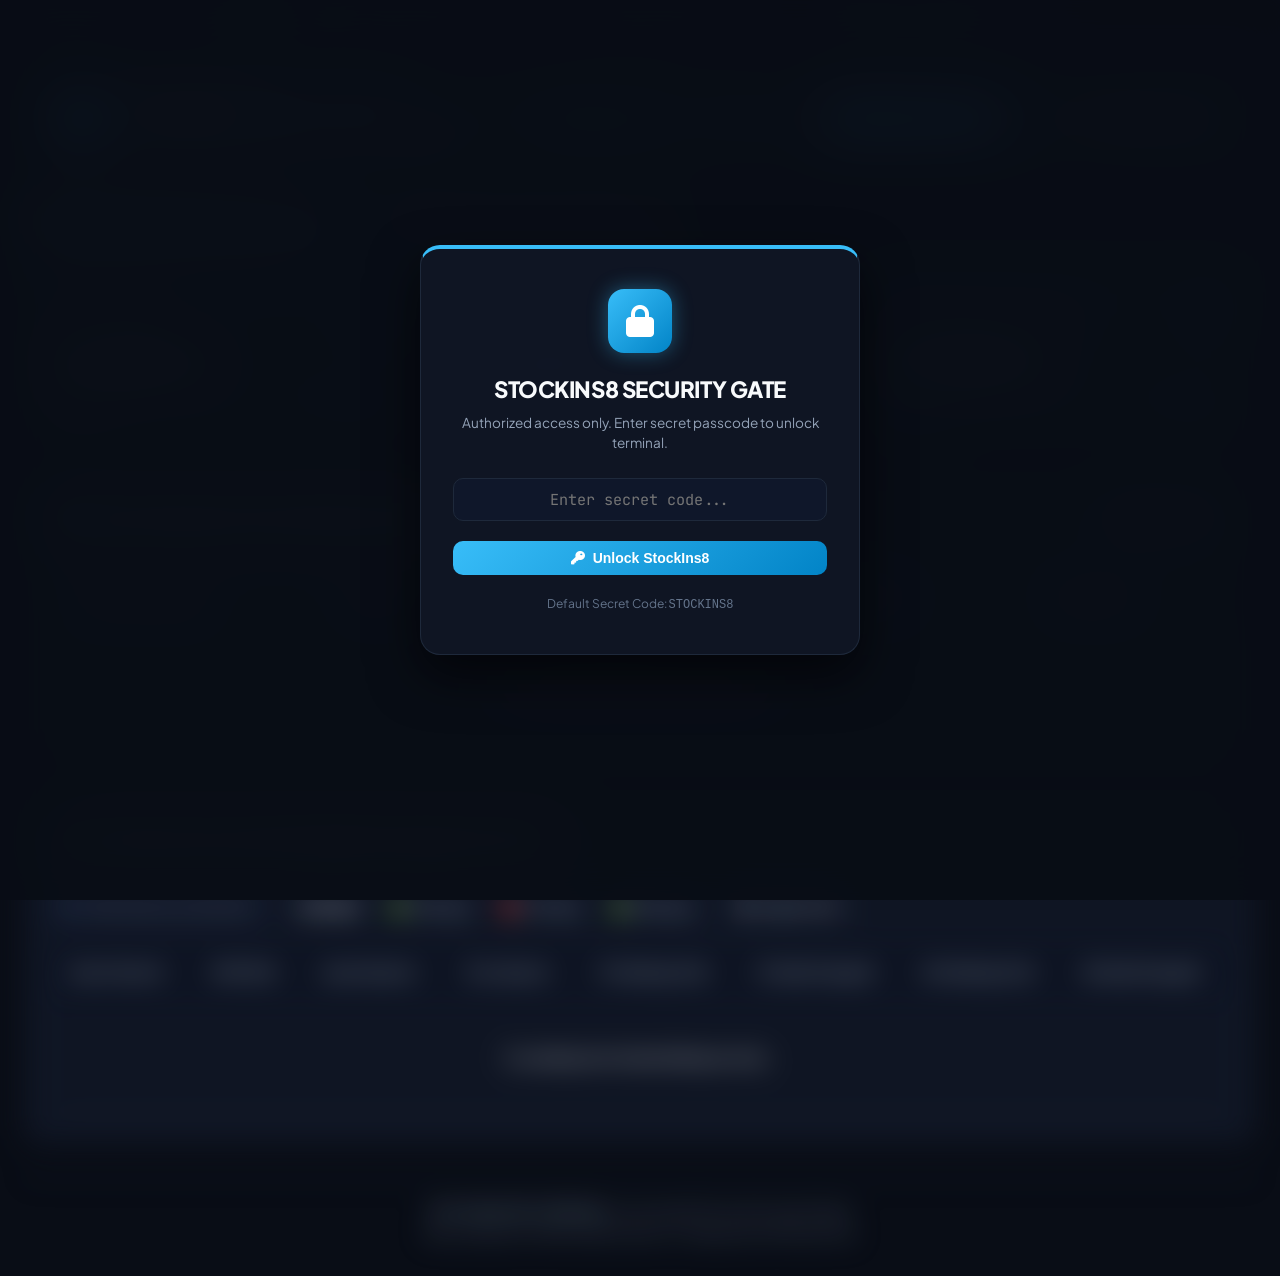
==== commit 5c402e63: "Add on-demand Live Sync & Reload button to Streamlit and Web Dashboard" ====
--- a/src/web/index.html
+++ b/src/web/index.html
@@ -68,6 +68,9 @@
         <div class="last-sync" id="last-sync-badge">
           <i class="fa-solid fa-rotate"></i> <span id="last-updated">Updating...</span>
         </div>
+        <button class="btn btn-cyan" onclick="purgeAndReloadData()" title="Purge Cache & Fetch Fresh Data">
+          <i class="fa-solid fa-bolt"></i> Live Sync & Reload
+        </button>
         <button class="theme-toggle-btn" onclick="toggleTheme()" title="Toggle Dark/Light Mode">
           <i class="fa-solid fa-moon" id="theme-icon"></i>
         </button>
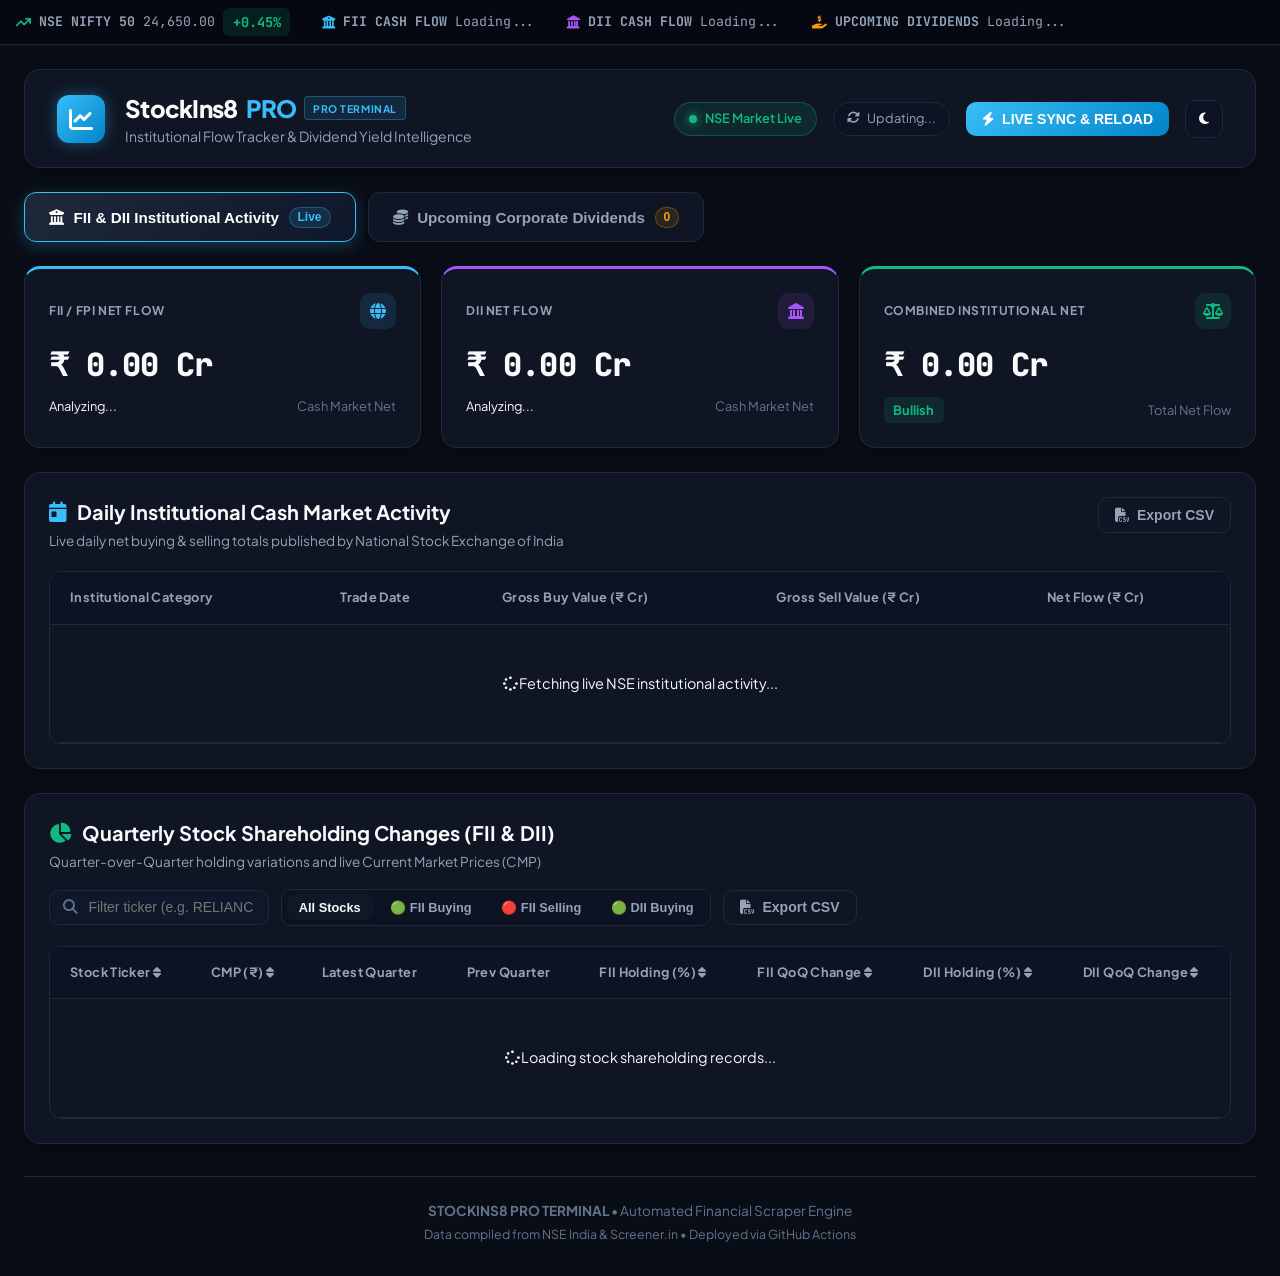
==== commit 3a0f3244: "Disable passcode gate for direct app loading and make Live Sync button prominent" ====
--- a/src/web/index.html
+++ b/src/web/index.html
@@ -3,7 +3,7 @@
 <head>
   <meta charset="UTF-8">
   <meta name="viewport" content="width=device-width, initial-scale=1.0">
-  <title>StockIns8 | Security Gate Pro Terminal</title>
+  <title>StockIns8 | Pro Market Terminal</title>
   <meta name="description" content="StockIns8 Institutional Market Flow (FII/DII) & Corporate Dividend Intelligence Platform for Indian Equities (NSE).">
   
   <link rel="preconnect" href="https://fonts.googleapis.com">
@@ -14,29 +14,7 @@
 </head>
 <body>
 
-  <!-- Security Passcode Overlay Gate -->
-  <div id="security-gate-overlay" class="security-overlay active">
-    <div class="security-modal">
-      <div class="security-icon">
-        <i class="fa-solid fa-lock"></i>
-      </div>
-      <h2>STOCKINS8 SECURITY GATE</h2>
-      <p class="security-sub">Authorized access only. Enter secret passcode to unlock terminal.</p>
-      
-      <form onsubmit="handlePasscodeSubmit(event)">
-        <div class="form-group margin-bottom-lg">
-          <input type="password" id="secret-passcode-input" class="form-control text-center font-mono" placeholder="Enter secret code..." required>
-        </div>
-        <div id="passcode-error-msg" class="error-badge hide">❌ Invalid secret code. Access denied.</div>
-        <button type="submit" class="btn btn-cyan btn-full">
-          <i class="fa-solid fa-key"></i> Unlock StockIns8
-        </button>
-      </form>
-      <p class="passcode-hint">Default Secret Code: <code>STOCKINS8</code></p>
-    </div>
-  </div>
-
-  <div class="app-shell blur-protected" id="app-main-shell">
+  <div class="app-shell" id="app-main-shell">
     <div class="ticker-bar">
       <div class="ticker-content" id="ticker-marquee">
         <span class="ticker-item"><i class="fa-solid fa-arrow-trend-up text-emerald"></i> <strong>NSE NIFTY 50</strong> 24,650.00 <span class="badge-emerald">+0.45%</span></span>
@@ -68,14 +46,11 @@
         <div class="last-sync" id="last-sync-badge">
           <i class="fa-solid fa-rotate"></i> <span id="last-updated">Updating...</span>
         </div>
-        <button class="btn btn-cyan" onclick="purgeAndReloadData()" title="Purge Cache & Fetch Fresh Data">
-          <i class="fa-solid fa-bolt"></i> Live Sync & Reload
+        <button class="btn btn-cyan btn-glow" onclick="purgeAndReloadData()" title="Purge Cache & Fetch Fresh Data">
+          <i class="fa-solid fa-bolt"></i> LIVE SYNC & RELOAD
         </button>
         <button class="theme-toggle-btn" onclick="toggleTheme()" title="Toggle Dark/Light Mode">
           <i class="fa-solid fa-moon" id="theme-icon"></i>
-        </button>
-        <button class="btn btn-outline" onclick="lockTerminal()" title="Lock Terminal Session">
-          <i class="fa-solid fa-lock text-rose"></i> Lock Terminal
         </button>
       </div>
     </header>
